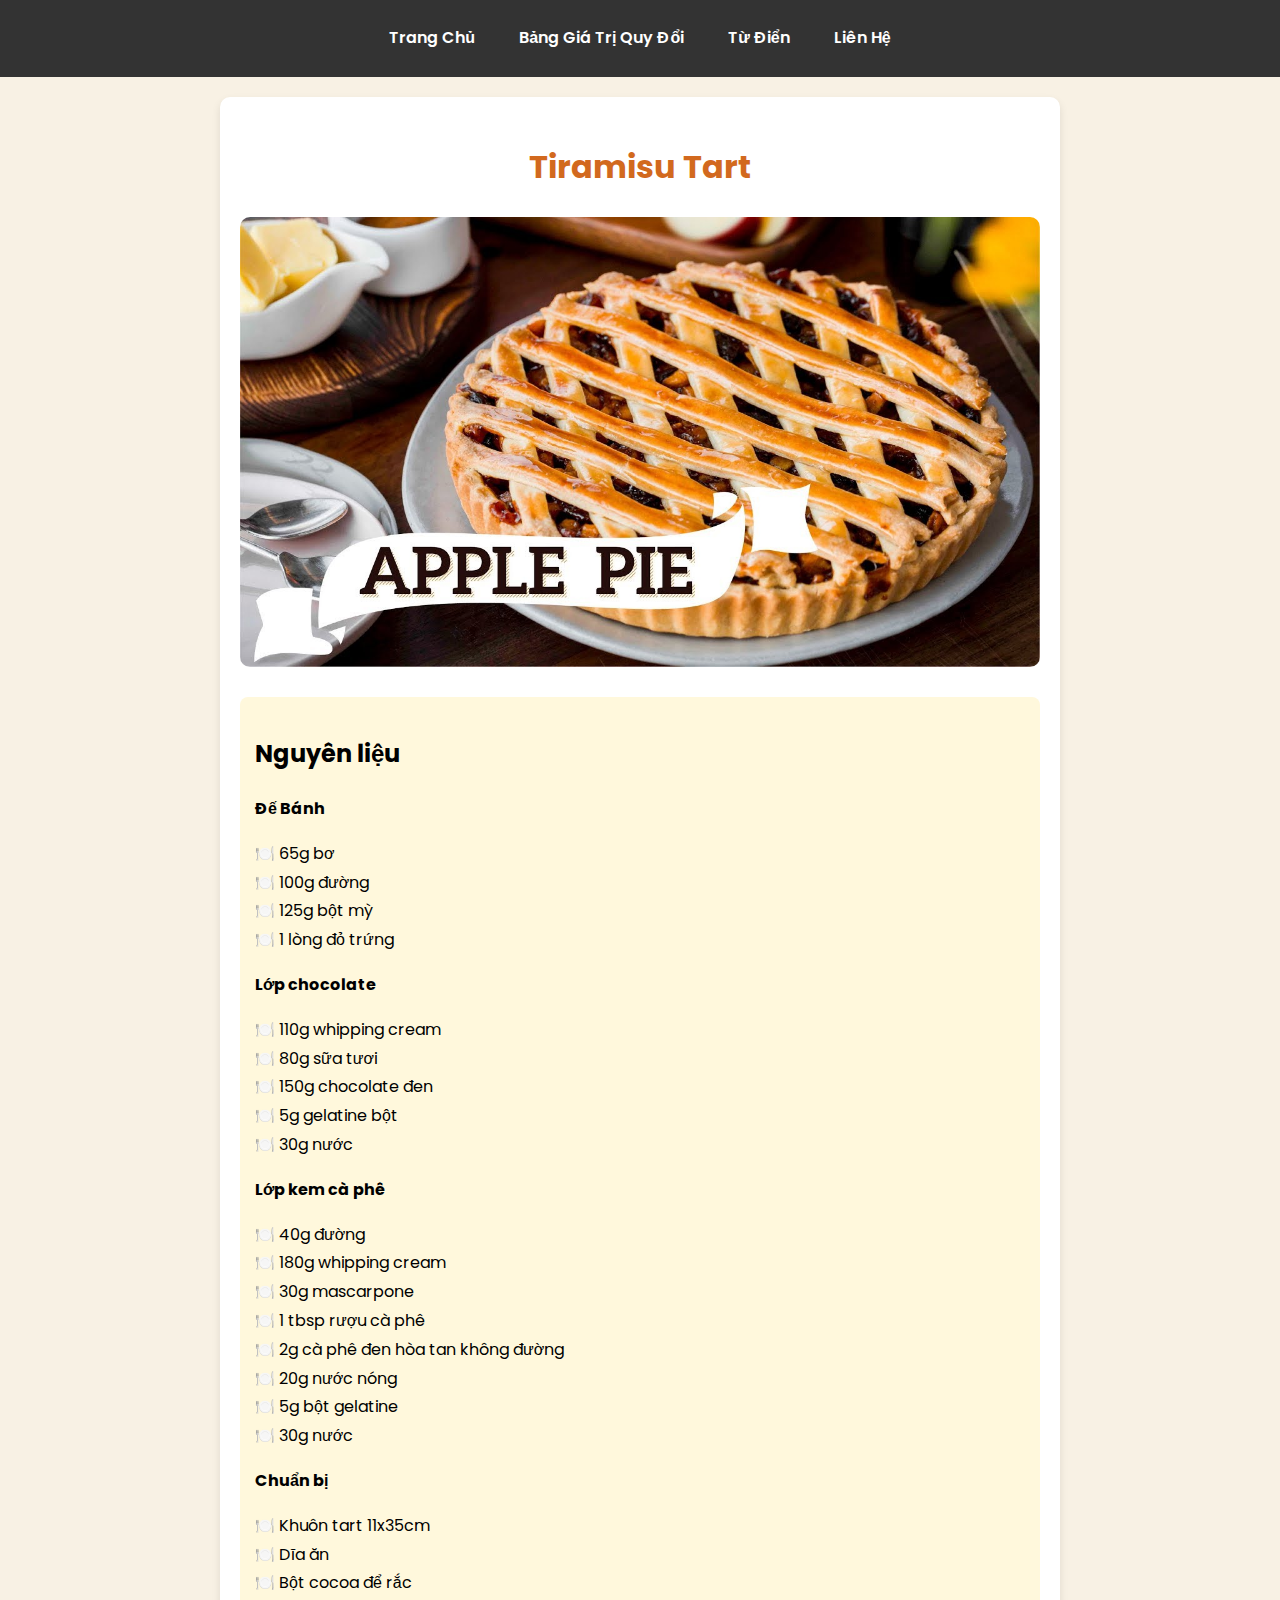
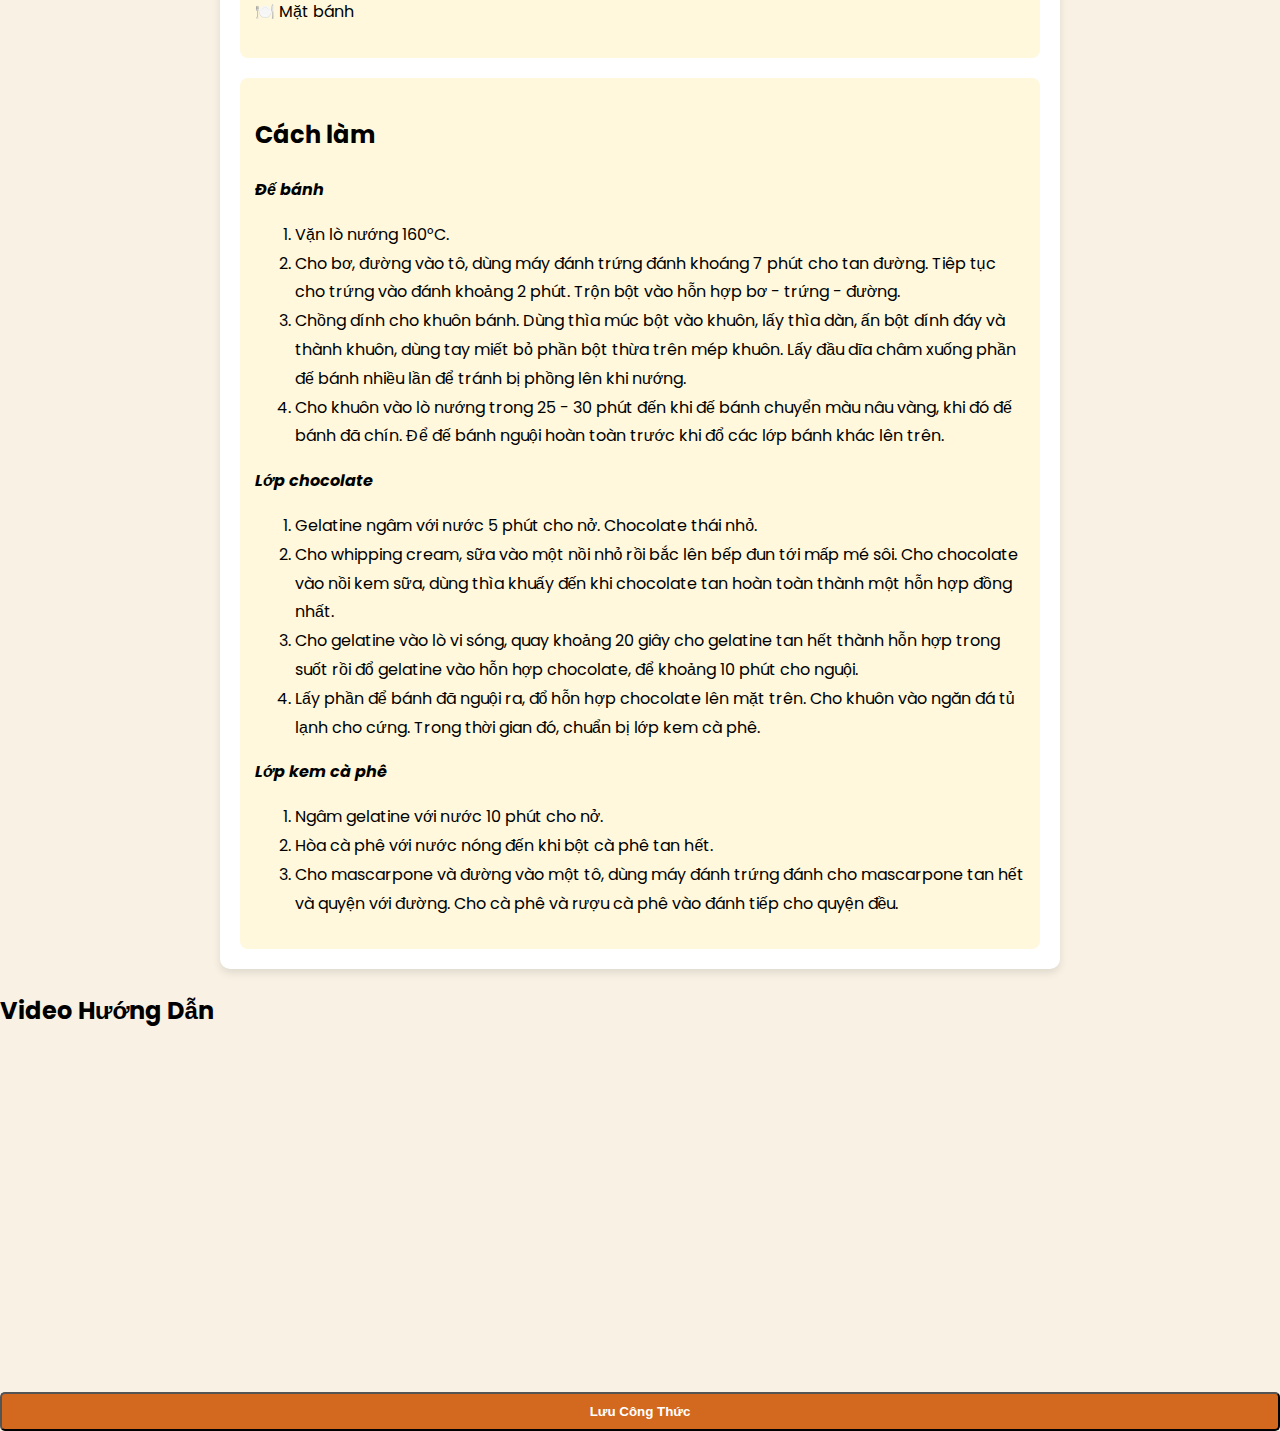
==== banh_tao_nuong.html @ 24acc674 "cooking" ====
<!DOCTYPE html>
<html lang="vi">
<head>
    <meta charset="UTF-8">
    <meta name="viewport" content="width=device-width, initial-scale=1.0">
    <title>Công thức Bánh táo nướng</title>
    <style>
        @import url('https://fonts.googleapis.com/css2?family=Poppins:wght@300;400;600;700&display=swap');
        
        body {
            font-family: 'Poppins', sans-serif;
            background-color: #f8f1e4;
            margin: 0;
            padding: 0;
            line-height: 1.8;
        }
        .navbar {
            background-color: #333;
            padding: 10px 0;
            text-align: center;
        }
        .navbar a {
            color: white;
            text-decoration: none;
            font-weight: 600;
            padding: 14px 20px;
            display: inline-block;
            transition: 0.3s;
        }
        .navbar a:hover {
            background-color: #d2691e;
            border-radius: 5px;
        }
        .container {
            max-width: 800px;
            margin: auto;
            background: #fff;
            padding: 20px;
            border-radius: 10px;
            box-shadow: 0 4px 8px rgba(0,0,0,0.1);
            margin-top: 20px;
        }
        h1 {
            text-align: center;
            color: #d2691e;
            font-weight: 700;
        }
        .image {
            text-align: center;
        }
        .image img {
            width: 100%;
            border-radius: 10px;
        }
        .section {
            margin-top: 20px;
        }
        .ingredients, .instructions {
            background: #fff8dc;
            padding: 15px;
            border-radius: 8px;
        }
        ul {
            list-style-type: none;
            padding: 0;
        }
        ul li::before {
            content: "🍽️ ";
        }
        .button {
            display: block;
            width: 100%;
            text-align: center;
            margin-top: 15px;
            padding: 10px;
            background: #d2691e;
            color: white;
            text-decoration: none;
            border-radius: 5px;
            font-weight: 600;
        }
    </style>
</head>
<body>
    <div class="navbar">
        <a href="index.html">Trang Chủ</a>
        <a href="bang-gia.html">Bảng Giá Trị Quy Đổi</a>
        <a href="tu-dien.html">Từ Điển</a>
        <a href="#">Liên Hệ</a>
    </div>
    <div class="container">
        <h1>Tiramisu Tart</h1>
        <div class="image">
            <img src="banhtaonuong.jpg" alt="Bánh táo nướng">
        </div>
        <div class="section ingredients">
            <h2>Nguyên liệu</h2>
            <strong>Đế Bánh</strong>
            <ul>
                <li>65g bơ</li>
                <li>100g đường</li>
                <li>125g bột mỳ</li>
                <li>1 lòng đỏ trứng</li>
            </ul>
            <strong>Lớp chocolate</strong>
            <ul>
                <li>110g whipping cream</li>
                <li>80g sữa tươi</li>
                <li>150g chocolate đen</li>
                <li>5g gelatine bột</li>
                <li>30g nước</li>
            </ul>
            <strong>Lớp kem cà phê</strong>
            <ul>
                <li>40g đường</li>
                <li>180g whipping cream</li>
                <li>30g mascarpone</li>
                <li>1 tbsp rượu cà phê</li>
                <li>2g cà phê đen hòa tan không đường</li>
                <li>20g nước nóng</li>
                <li>5g bột gelatine</li>
                <li>30g nước</li>
            </ul>
            <strong>Chuẩn bị</strong>
            <ul>
                <li>Khuôn tart 11x35cm</li>
                <li>Dĩa ăn</li>
                <li>Bột cocoa để rắc</li>
                <li>Mặt bánh</li>
            </ul>
        </div>
        <div class="section instructions">
            <h2>Cách làm</h2>
            <em><strong>Đế bánh</strong></em>
            <ol>
                <li>Vặn lò nướng 160°C.</li>
                <li>Cho bơ, đường vào tô, dùng máy đánh trứng đánh khoáng 7 phút cho tan đường. Tiêp tục cho trứng vào đánh khoảng 2 phút. Trộn bột vào hỗn hợp bơ - trứng - đường.</li>
                <li>Chồng dính cho khuôn bánh. Dùng thìa múc bột vào khuôn, lấy thìa dàn, ấn bột dính đáy và thành khuôn, dùng tay miết bỏ phần bột thừa trên mép khuôn. Lấy đầu dĩa châm xuống phần đế bánh nhiều lần để tránh bị phồng lên khi nướng.                </li>
                <li>Cho khuôn vào lò nướng trong 25 - 30 phút đến khi đế bánh chuyển màu nâu vàng, khi đó đế bánh đã chín. Để đế bánh nguội hoàn toàn trước khi đổ các lớp bánh khác lên trên.                </li>
            </ol>
            <em><strong>Lớp chocolate</strong></em>
            <ol>
                <li>Gelatine ngâm với nước 5 phút cho nở. Chocolate thái nhỏ.</li>
                <li>Cho whipping cream, sữa vào một nồi nhỏ rồi bắc lên bếp đun tới mấp mé sôi. Cho chocolate vào nồi kem sữa, dùng thìa khuấy đến khi chocolate tan hoàn toàn thành một hỗn hợp đồng nhất.</li>
                <li>Cho gelatine vào lò vi sóng, quay khoảng 20 giây cho gelatine tan hết thành hỗn hợp trong suốt rồi đổ gelatine vào hỗn hợp chocolate, để khoảng 10 phút cho nguội.                </li>
                <li>Lấy phần để bánh đã nguội ra, đổ hỗn hợp chocolate lên mặt trên.
                    Cho khuôn vào ngăn đá tủ lạnh cho cứng. Trong thời gian đó, chuẩn bị lớp kem cà phê.</li>
                </ol>
            <em><strong>Lớp kem cà phê</strong></em>
            <ol>
                <li>Ngâm gelatine với nước 10 phút cho nở.</li>
                <li>Hòa cà phê với nước nóng đến khi bột cà phê tan hết.</li>
                <li>Cho mascarpone và đường vào một tô, dùng máy đánh trứng đánh cho mascarpone tan hết và quyện với đường. Cho cà phê và rượu cà phê vào đánh tiếp cho quyện đều.</li>
            </ol>
        </div>
    </div>
    <div class="video">
        <h2>Video Hướng Dẫn</h2>
        <iframe width="100%" height="315" src="https://www.youtube.com/embed/4-bN7_fGwv4" 
            title="YouTube video player" frameborder="0" allow="accelerometer; autoplay; clipboard-write; 
            encrypted-media; gyroscope; picture-in-picture" allowfullscreen>
        </iframe>
    </div>
    <button class="button" onclick="saveRecipe()">Lưu Công Thức</button>
</body>
<script>
    function saveRecipe() {
        const recipeTitle = document.querySelector("h1")?.innerText || "Không có tiêu đề"; // Lấy tiêu đề công thức
        const recipeElement = document.querySelector(".instructions"); // Lấy phần công thức
       
        if (!recipeElement) {
            alert("Không tìm thấy nội dung công thức để lưu!");
            return;
        }

        const recipeContent = recipeElement.innerHTML.trim(); // Lấy nội dung và xóa khoảng trắng thừa

        if (!recipeContent) {
            alert("Nội dung công thức trống!");
            return;
        }

        // Lấy danh sách công thức đã lưu từ LocalStorage (nếu có)
        const savedRecipes = JSON.parse(localStorage.getItem("savedRecipes")) || []; 
        
        // Kiểm tra xem công thức đã lưu chưa
        const isDuplicate = savedRecipes.some(recipe => recipe.title === recipeTitle);
        if (isDuplicate) {
            alert("Công thức này đã được lưu trước đó!");
            return;
        }

        // Thêm công thức mới vào danh sách
        savedRecipes.push({ title: recipeTitle, content: recipeContent });

        // Lưu lại vào LocalStorage
        localStorage.setItem("savedRecipes", JSON.stringify(savedRecipes));

        alert("Công thức đã được lưu thành công!");
    }
</script>
</html>
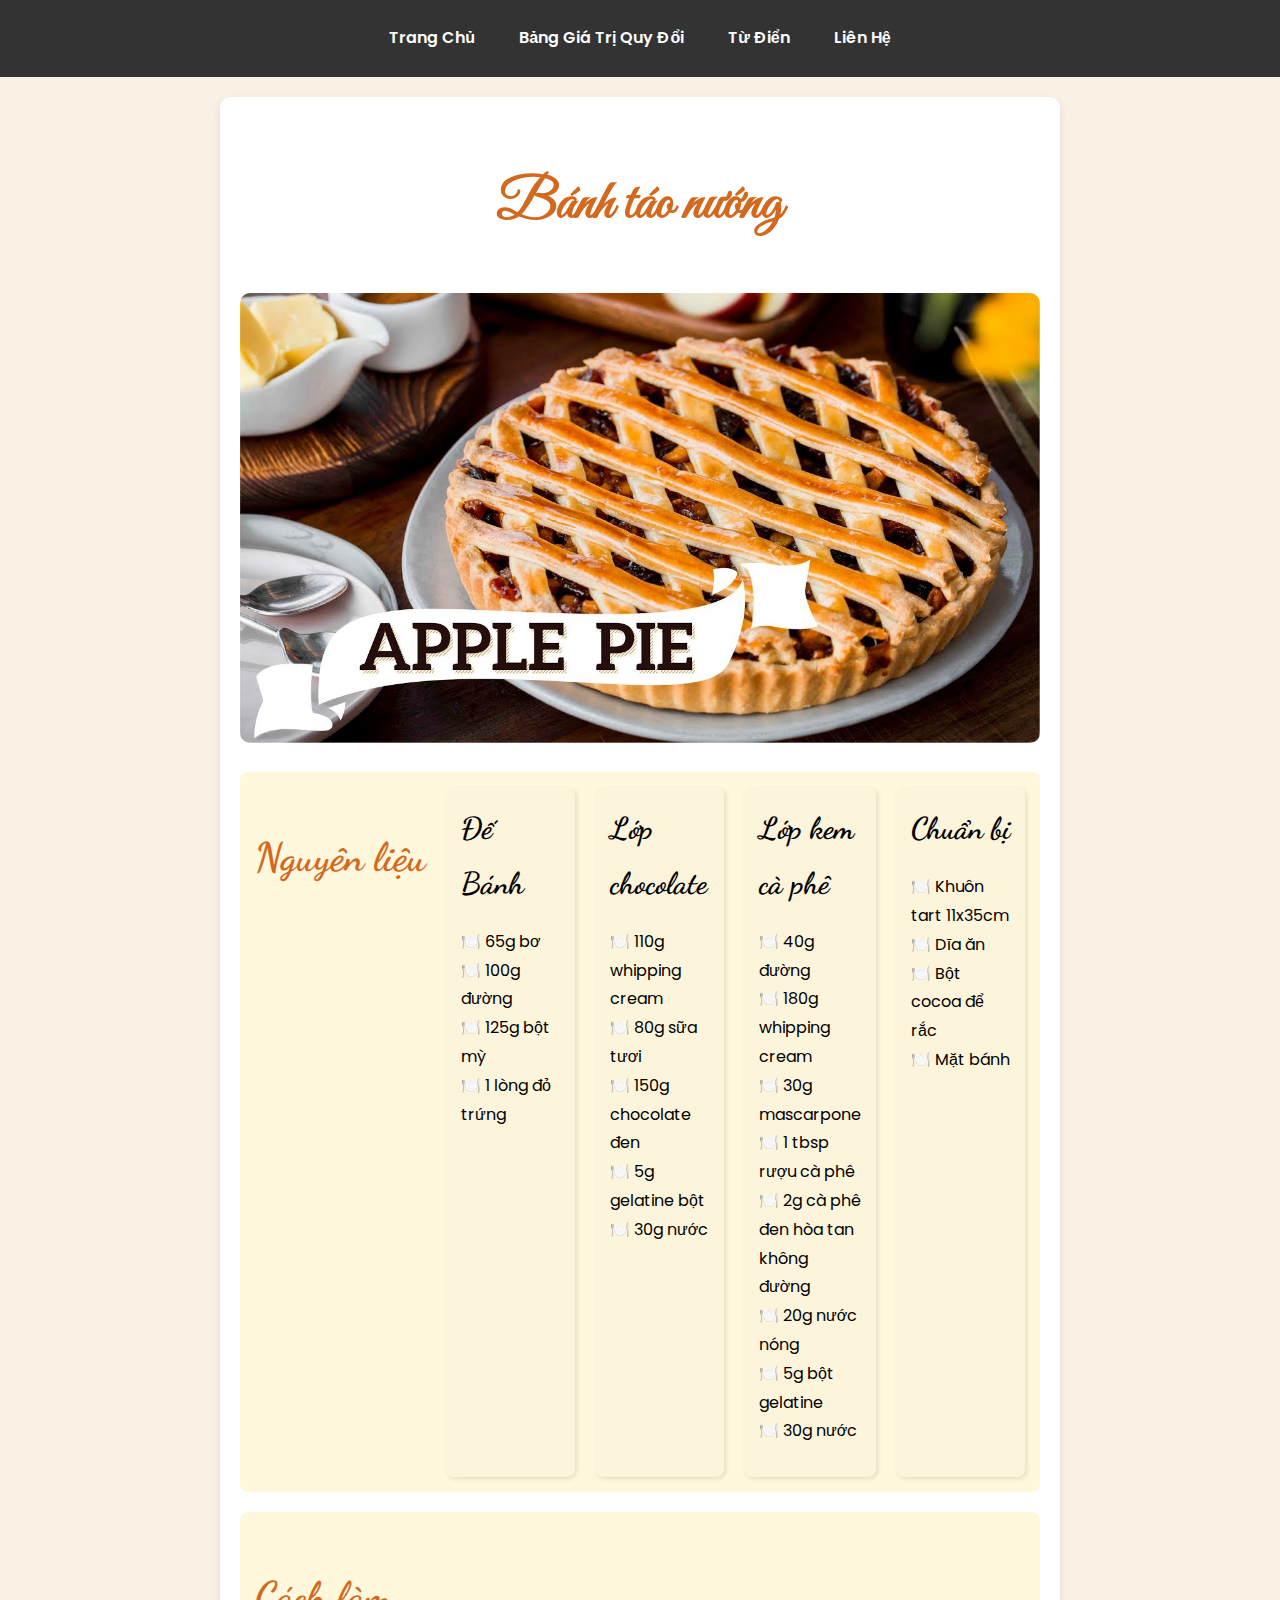
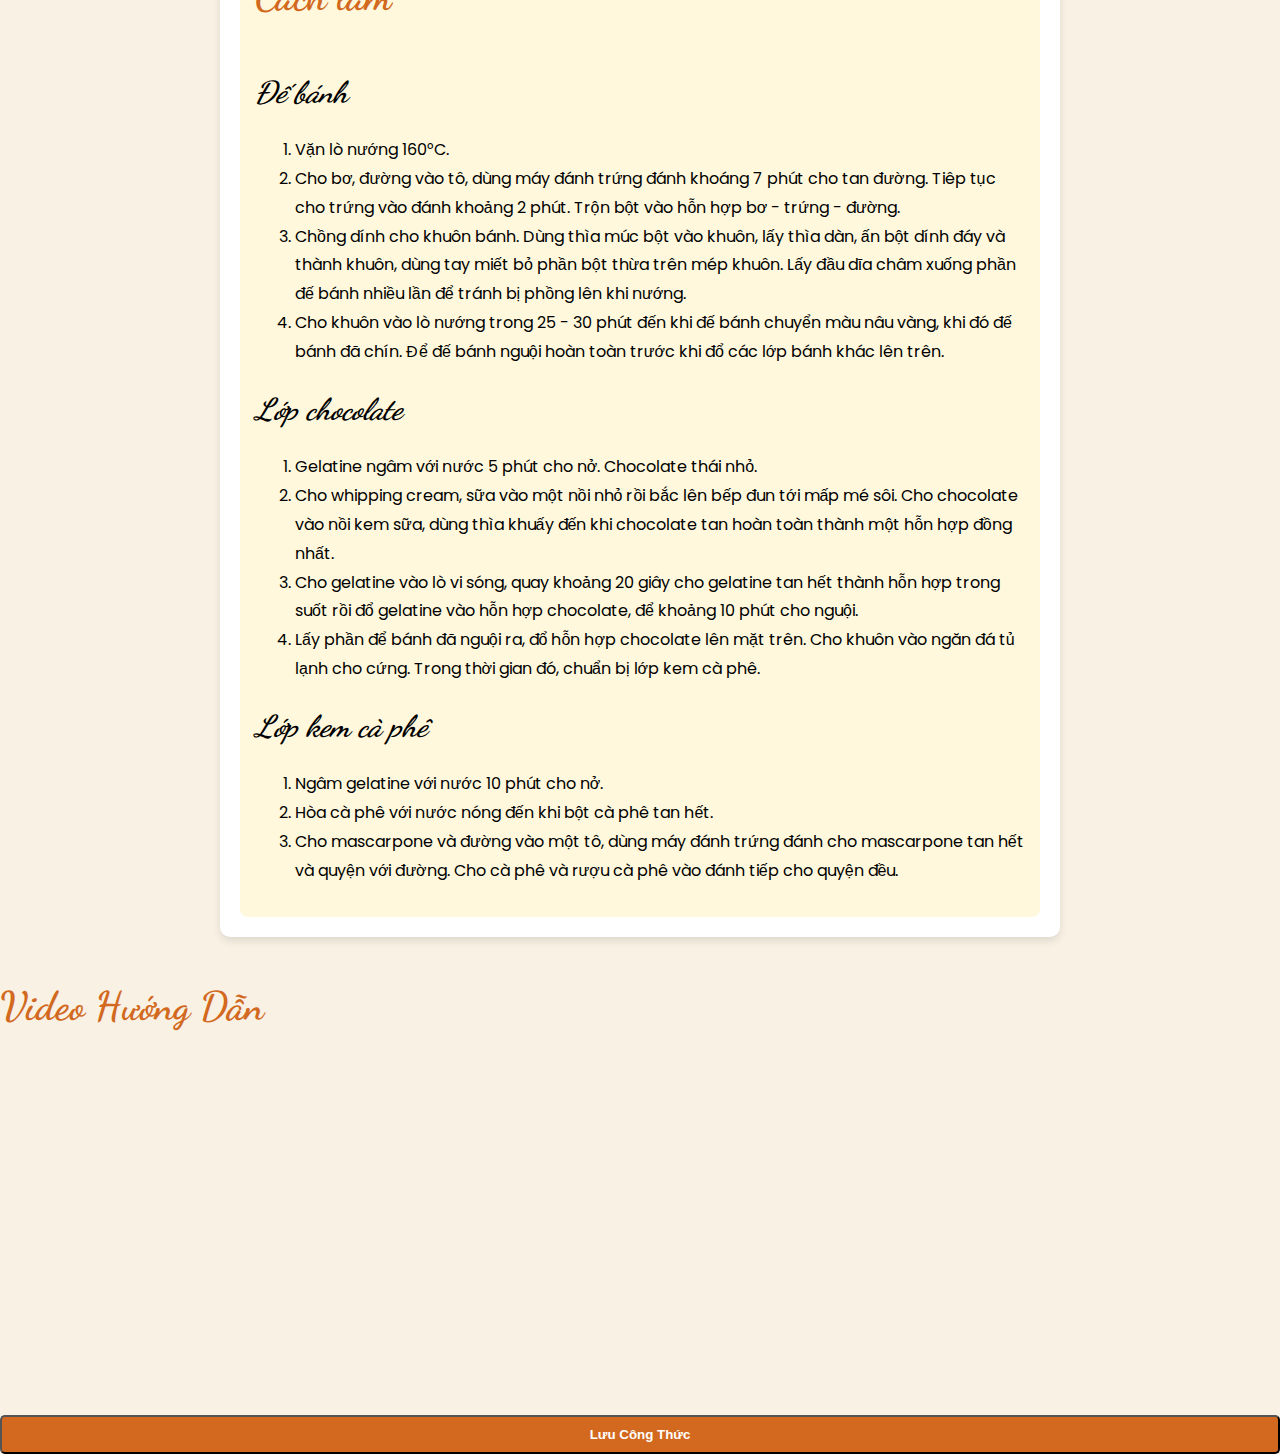
==== commit 074c9953: "update" ====
--- a/banh_tao_nuong.html
+++ b/banh_tao_nuong.html
@@ -4,82 +4,113 @@
     <meta charset="UTF-8">
     <meta name="viewport" content="width=device-width, initial-scale=1.0">
     <title>Công thức Bánh táo nướng</title>
-    <style>
-        @import url('https://fonts.googleapis.com/css2?family=Poppins:wght@300;400;600;700&display=swap');
-        
-        body {
-            font-family: 'Poppins', sans-serif;
-            background-color: #f8f1e4;
-            margin: 0;
-            padding: 0;
-            line-height: 1.8;
-        }
-        .navbar {
-            background-color: #333;
-            padding: 10px 0;
-            text-align: center;
-        }
-        .navbar a {
-            color: white;
-            text-decoration: none;
-            font-weight: 600;
-            padding: 14px 20px;
-            display: inline-block;
-            transition: 0.3s;
-        }
-        .navbar a:hover {
-            background-color: #d2691e;
-            border-radius: 5px;
-        }
-        .container {
-            max-width: 800px;
-            margin: auto;
-            background: #fff;
-            padding: 20px;
-            border-radius: 10px;
-            box-shadow: 0 4px 8px rgba(0,0,0,0.1);
-            margin-top: 20px;
-        }
-        h1 {
-            text-align: center;
-            color: #d2691e;
-            font-weight: 700;
-        }
-        .image {
-            text-align: center;
-        }
-        .image img {
-            width: 100%;
-            border-radius: 10px;
-        }
-        .section {
-            margin-top: 20px;
-        }
-        .ingredients, .instructions {
-            background: #fff8dc;
-            padding: 15px;
-            border-radius: 8px;
-        }
-        ul {
-            list-style-type: none;
-            padding: 0;
-        }
-        ul li::before {
-            content: "🍽️ ";
-        }
-        .button {
-            display: block;
-            width: 100%;
-            text-align: center;
-            margin-top: 15px;
-            padding: 10px;
-            background: #d2691e;
-            color: white;
-            text-decoration: none;
-            border-radius: 5px;
-            font-weight: 600;
-        }
-    </style>
+    <link rel="preconnect" href="https://fonts.googleapis.com">
+    <link rel="preconnect" href="https://fonts.gstatic.com" crossorigin>
+    <link href="https://fonts.googleapis.com/css2?family=Great+Vibes&family=Nunito+Sans:opsz,wght@6..12,200..1000&display=swap" rel="stylesheet">
+<link rel="preconnect" href="https://fonts.googleapis.com">
+<link rel="preconnect" href="https://fonts.gstatic.com" crossorigin>
+<link href="https://fonts.googleapis.com/css2?family=Dancing+Script&display=swap" rel="stylesheet">
+<style>
+    @import url('https://fonts.googleapis.com/css2?family=Poppins:wght@300;400;600;700&display=swap');
+    
+    body {
+        font-family: 'Poppins', sans-serif;
+        background-color: #f8f1e4;
+        margin: 0;
+        padding: 0;
+        line-height: 1.8;
+    }
+    .navbar {
+        background-color: #333;
+        padding: 10px 0;
+        text-align: center;
+    }
+    .navbar a {
+        color: white;
+        text-decoration: none;
+        font-weight: 600;
+        padding: 14px 20px;
+        display: inline-block;
+        transition: 0.3s;
+    }
+    .navbar a:hover {
+        background-color: #d2691e;
+        border-radius: 5px;
+    }
+    .container {
+        max-width: 800px;
+        margin: auto;
+        background: #fff;
+        padding: 20px;
+        border-radius: 10px;
+        box-shadow: 0 4px 8px rgba(0,0,0,0.1);
+        margin-top: 20px;
+    }
+    h1 {
+        font-family: "Great Vibes";
+        font-size: 350%;
+        text-align: center;
+        color: #d2691e;
+    }
+    h2{
+        font-family: "Dancing Script";
+        font-size: 250%;
+        color: #d2691e;
+    }
+    strong{
+        font-family: "Dancing Script";
+        font-size: 190%;
+    }
+    .column {
+        flex: 1; 
+        background: #fdf4dc; 
+        padding: 15px;
+        border-radius: 8px;
+        box-shadow: 2px 2px 5px rgba(0, 0, 0, 0.1);
+    }
+    .image {
+        text-align: center;
+    }
+    .image img {
+        width: 100%;
+        border-radius: 10px;
+    }
+    .section {
+        margin-top: 20px;
+    }
+    .ingredients{
+        background: #fff8dc;
+        display: flex;
+        gap: 20px;
+        justify-content: space-between;
+        padding: 15px;
+        border-radius: 8px;
+    }
+    .instructions{
+        padding: 15px;
+        border-radius: 8px;
+        background: #fff8dc;
+    }
+    ul {
+        list-style-type: none;
+        padding: 0;
+    }
+    ul li::before {
+        content: "🍽️ ";
+    }
+    .button {
+        display: block;
+        width: 100%;
+        text-align: center;
+        margin-top: 15px;
+        padding: 10px;
+        background: #d2691e;
+        color: white;
+        text-decoration: none;
+        border-radius: 5px;
+        font-weight: 600;
+    }
+</style>
 </head>
 <body>
     <div class="navbar">
@@ -89,12 +120,13 @@
         <a href="#">Liên Hệ</a>
     </div>
     <div class="container">
-        <h1>Tiramisu Tart</h1>
+        <h1>Bánh táo nướng</h1>
         <div class="image">
             <img src="banhtaonuong.jpg" alt="Bánh táo nướng">
         </div>
         <div class="section ingredients">
             <h2>Nguyên liệu</h2>
+            <div class="column">
             <strong>Đế Bánh</strong>
             <ul>
                 <li>65g bơ</li>
@@ -102,6 +134,8 @@
                 <li>125g bột mỳ</li>
                 <li>1 lòng đỏ trứng</li>
             </ul>
+            </div>
+            <div class="column">
             <strong>Lớp chocolate</strong>
             <ul>
                 <li>110g whipping cream</li>
@@ -110,6 +144,8 @@
                 <li>5g gelatine bột</li>
                 <li>30g nước</li>
             </ul>
+        </div>
+            <div class="column">
             <strong>Lớp kem cà phê</strong>
             <ul>
                 <li>40g đường</li>
@@ -121,6 +157,8 @@
                 <li>5g bột gelatine</li>
                 <li>30g nước</li>
             </ul>
+        </div>
+            <div class="column">
             <strong>Chuẩn bị</strong>
             <ul>
                 <li>Khuôn tart 11x35cm</li>
@@ -128,6 +166,7 @@
                 <li>Bột cocoa để rắc</li>
                 <li>Mặt bánh</li>
             </ul>
+        </div>
         </div>
         <div class="section instructions">
             <h2>Cách làm</h2>
